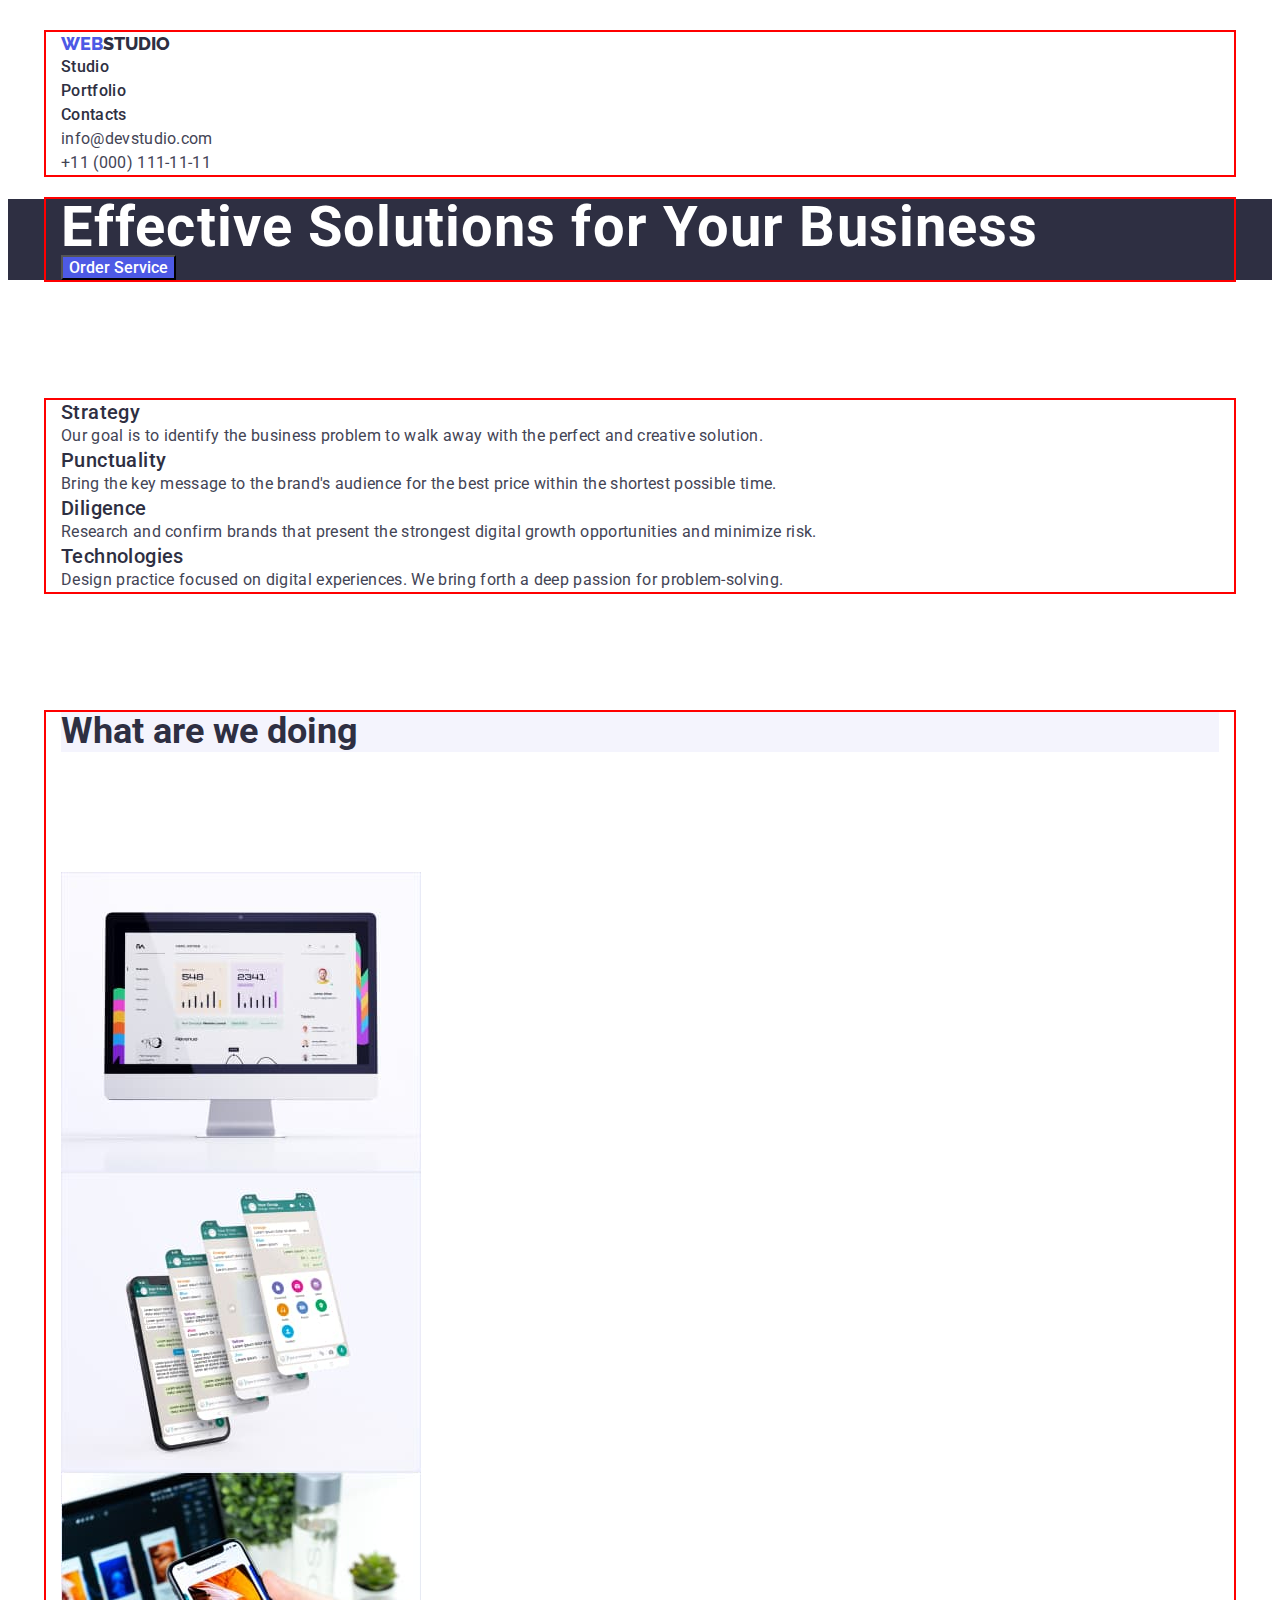
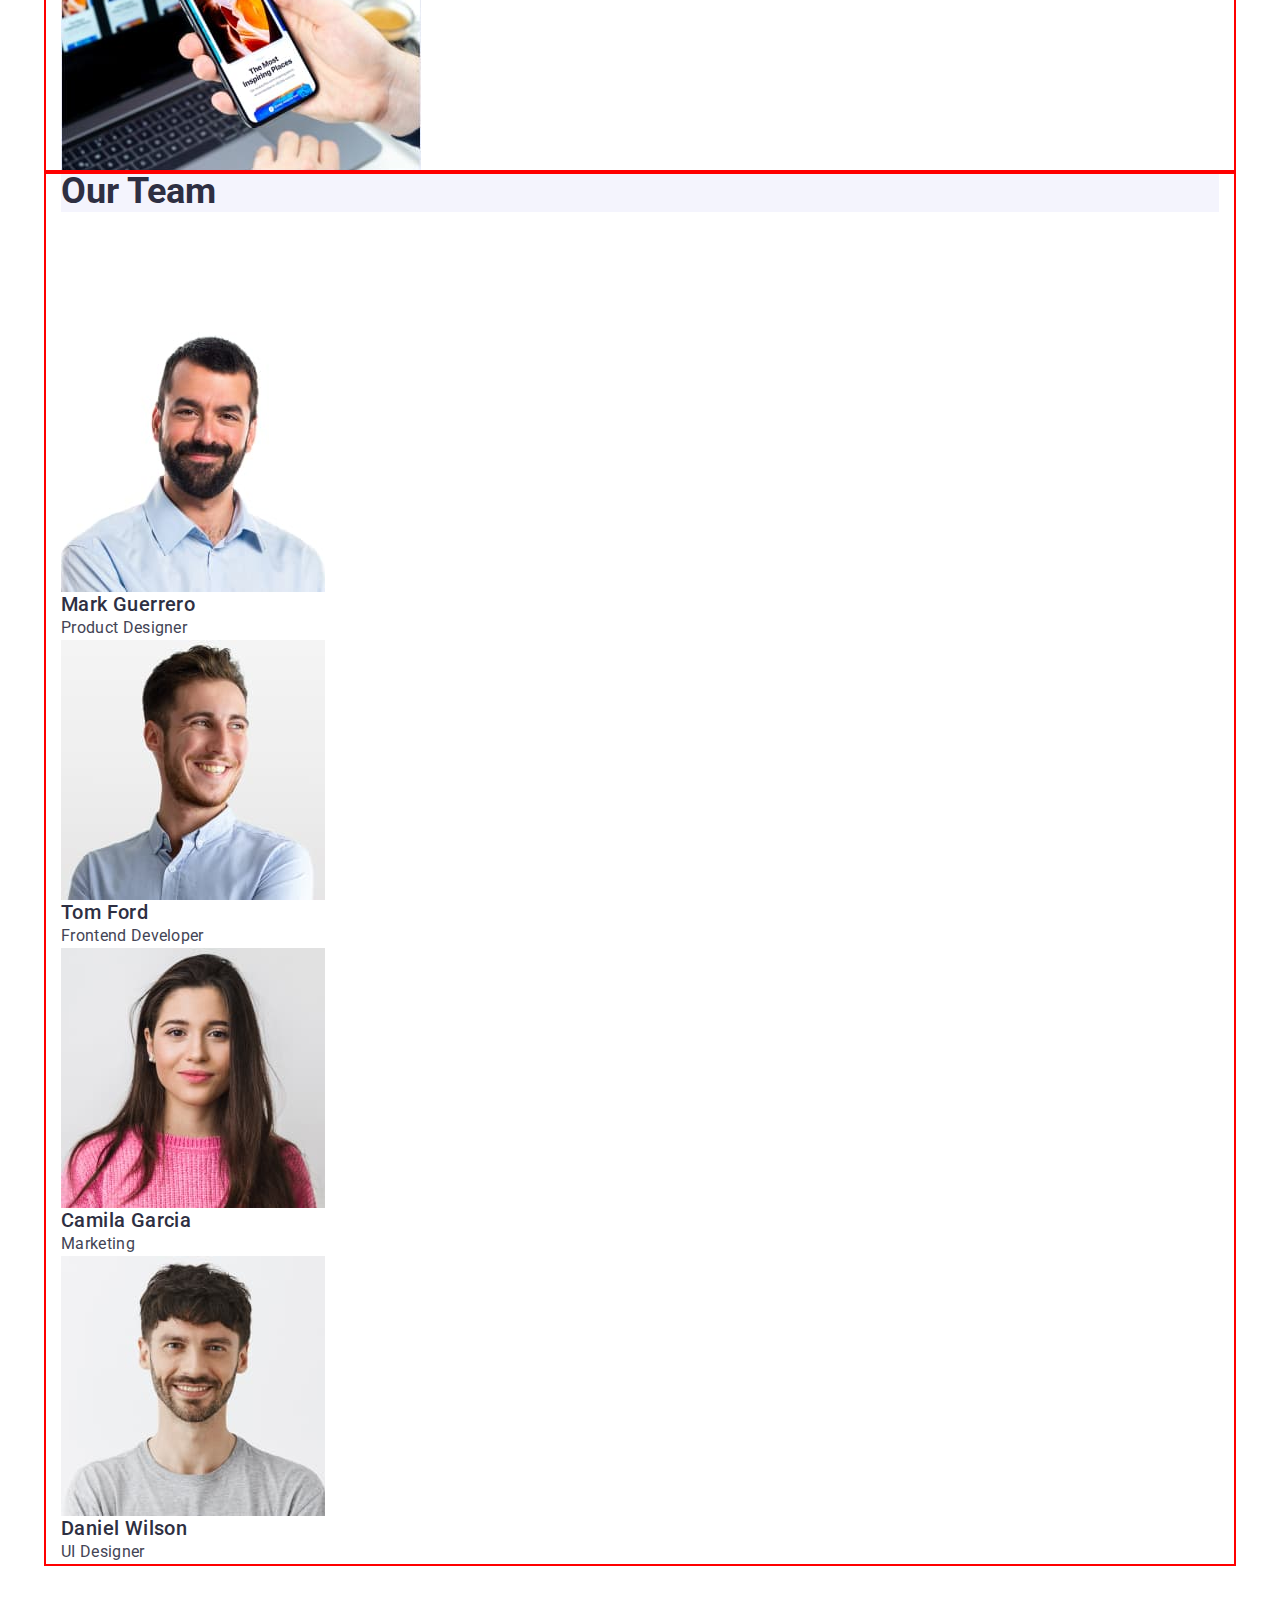
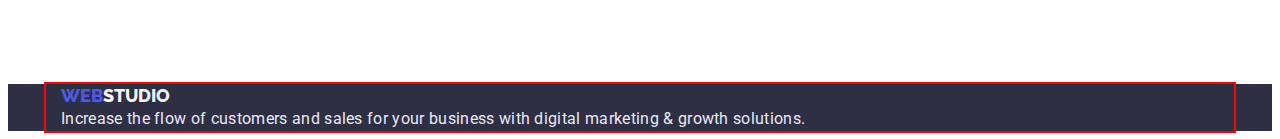
==== index.html @ 8fa3e72a "Update files" ====
<!DOCTYPE html>
<html lang="en">
<head>
    <meta charset="UTF-8">
    <meta http-equiv="X-UA-Compatible" content="IE=edge">
    <meta name="viewport" content="width=device-width, initial-scale=1.0">
    <title>Document</title>
    <link href="https://fonts.googleapis.com/css2?family=Raleway:wght@800&family=Roboto:wght@400;500;700;900&display=swap"
        rel="stylesheet">
<link rel="stylesheet" href="https://cdnjs.cloudflare.com/ajax/libs/modern-normalize/1.1.0/modern-normalize.min.css" integrity="sha512-wpPYUAdjBVSE4KJnH1VR1HeZfpl1ub8YT/NKx4PuQ5NmX2tKuGu6U/JRp5y+Y8XG2tV+wKQpNHVUX03MfMFn9Q==" crossorigin="anonymous" referrerpolicy="no-referrer" />
    <link rel="stylesheet" href="./css/styles.css">
</head>
<body>
<header class="header">

        <div class="container" >
            <nav class="header-navigation">
    <a class="nav-logo link" href ="./index.html">Web<span class="second-part">Studio</span></a>
    <ul class="header-links list">
        <li class="nav-link link"><a href="./index.html" class="nav-link link" > Studio </a></li>
        <li class="nav-link link"><a href="./portfolio.html" class="nav-link link">Portfolio</a></li>
        <li class="nav-link link"><a href="./index.html" class="nav-link link">Contacts</a></li>  
</ul>
    </nav>
    <address>
        <ul class="contact-links list">
            <li class="contact-link link"><a href="mailto:info@devstudio.com" class="contact-link link" >info@devstudio.com</a></li>
            <li class="contact-link link"><a href="tel:+110001111111" class="contact-link link" >+11 (000) 111-11-11</a></li>
        </ul>
    </address>
        </div>
    </header>
<main>
        <section class="cover">
<div class="container">
    <h1 class="cover-title"> Effective Solutions for Your Business</h1>
    <button type="button" class="cover-button">Order Service</button>
</div>
    </section>
    <section class="features">

        <div class="container">
            <h2 class="visually-hidden">Our features</h2>
            <ul class="features-list list">
                 <li class="features-item">
                    <h3 class="features-item section-suptitle">Strategy</h3>
                       <p class="features-item section-text">Our goal is to identify the business problem to walk away with the perfect and creative solution.</p>
                    </li>
                <li class="features-item">
                    <h3 class="features-item section-suptitle">Punctuality</h3>
                    <p class="features-item section-text"> Bring the key message to the brand's audience for the best price within the shortest possible time.</p>
                </li>
        
                <li class="features-item"> 
                    <h3 class="features-item section-suptitle">Diligence</h3>
                    <p class="features-item section-text">Research and confirm brands that present the strongest digital growth opportunities and minimize risk.</p>
                </li>
                
                <li class="features-item">
                    <h3 class="features-item section-suptitle">Technologies</h3>
                    <p class="features-item section-text">Design practice focused on digital experiences. We bring forth a deep passion for problem-solving.</p>
                </li>
            </ul>
        </div>
    </section>
     <section class="services">

         <div class="container">
             <h2 class="services-title section-title">What are we doing</h2>
                <ul class="title-list list"> 
                    <li class="services-item"><img src="./images/logo.jpg" alt="Computer" width="360"></li>
                    <li class="services-item"><img src="./images/logo2.jpg" alt="Mobile Phones" width="360"></li>
                    <li class="services-item"><img src="./images/logo3.jpg" alt="Mobile Phone and computer" width="360"></li>
     </ul>
         </div>
        </section>
        <section class="team">
        
                
                    <div class="container">
                        <h2 class="team-title section-title">Our Team</h2>
                            <ul  class="title-list list">
                            <li class="team-item">
                            
                            <img src="./images/img1.jpg" alt="employee1"  width="264">
                                <h3 class="team-item section-suptitle">Mark Guerrero</h3>
                                <p class="team-text section-text">Product Designer</p>
                            </li>
                            <li class="team-item">
                                <img src="./images/img2.jpg" alt="employee2" width="264">
                                <h3 class="team-item section-suptitle">Tom Ford</h3>
                                <p class="team-text section-text">Frontend Developer</p>
                            </li>
                            <li class="team-item">
                                <img src="./images/img3.jpg" alt="employee3" width="264">
                                <h3 class="team-item section-suptitle">Camila Garcia</h3>
                                <p class="team-text section-text">Marketing</p>
                            </li>
                            <li class="team-item">
                                <img src="./images/img4.jpg" alt="employee4" width="264">
                                <h3 class="team-item section-suptitle">Daniel Wilson</h3>
                                <p class="team-text section-text">UI Designer</p>
                            
                            </li>
                        </ul>
                    </div>
                
        
        </section>

</main>
<footer class="footer">
<div class="container" >
    <a class="nav-logo link" href ="./index.html">Web<span class="other-part">Studio</span></a>
<p class="footer-text">
    Increase the flow of customers and sales for your business with digital marketing & growth solutions.
</p>
</div>
</footer>
</body>
</html>
---- css/styles.css ----
:root {
  --main-background-color: #ffffff;
  --cover-color: #ffffff;
  --primary-title-color: #2e2f42;
  --secondary-title-color: #434455;
  --accent-color: #4d5ae5;
}
body {
  font-family: Roboto, sans-serif;
  font-size: 16px;
  background-color: var(--main-background-color);
}
h1, 
h2, 
h3,
h4,
h5,
h6,
p {
  margin-top: 0;
  margin-bottom: 0;
}
ul{
  margin-top: 0;
  margin-bottom: 0;
  padding-left: 0; 
}
address{
  font-style: normal;
}
button {
  cursor: pointer;
}
img{
  display: block;
}

/* -----header---- */
.container {
  width: 1158px;
  padding-left: 15px;
  padding-right: 15px;
  margin-left: auto;
  margin-right: auto;
  outline: 2px solid red;
}
.header {
  padding-top: 24px;
  padding-bottom: 24px;
}
.nav-link {
  font-weight: 500;
  line-height: 1.5;
  letter-spacing: 0.02em;
  color: var(--primary-title-color);
}
.list {
  list-style: none;
}
.link {
  text-decoration: none;
}

.nav-logo {
  font-family: Raleway, sans-serif;
  font-weight: 800;
  font-size: 18px;
  line-height: 1.3;
  text-transform: uppercase;
  color: var(--accent-color);
}

.second-part {
  color: var(--primary-title-color);
}
.contact-link {
  font-style: normal;
  line-height: 1.5;
  letter-spacing: 0.02em;
  color: var(--secondary-title-color);
}
.contact-link :hover,
.contact :focus {
  color: var(--accent-color);
}

.nav-link:hover,
.nav-link:focus {
  color: var(--accent-color);
}

.header-link {
  color: var(--secondary-title-color);
}

/* ----hero----- */
.cover {
  background-color: #2e2f42;

}
.cover-title {
  font-size: 56px;
  line-height: 1;
  letter-spacing: 0.02em;
  color: var(--cover-color);
}
.cover-button {
  font-family: inherit;
  font-weight: 500;
  font-size: 16px;
  line-height: 1, 5;
  cursor: pointer;
  color: var(--cover-color);
  background-color: #4d5ae5;
}
.cover-button:hover,
.cover-button:focus {
  color: var(--accent-color);
}
/* ----features---- */
.features {
  background-color: var(--main-background-color);
  padding-top: 120px;
  margin-bottom: 120px;
}
.visually-hidden {
  position: absolute;
  width: 1px;
  height: 1px;
  margin: -1px;
  border: 0;
  padding: 0;

  white-space: nowrap;
  clip-path: inset(100%);
  clip: rect(0 0 0 0);
  overflow: hidden;
}
.section-suptitle {
  font-weight: 500;
  font-size: 20px;
  line-height: 1.2;
  letter-spacing: 0.02em;
  color: var(--primary-title-color);
}
.section-text {
  line-height: 1.5;
  letter-spacing: 0.02em;
  color: var(--secondary-title-color);
}
.section-title {
  font-size: 36px;
  line-height: 1.1;
  background: #f4f4fd;
  color: var(--primary-title-color);
  margin-bottom: 120px;
}
.features-list {
  list-style: none;
}

.title-list {
  list-style: none;
}
.footer {
  background-color: #2e2f42;
  margin-top: 120px;
}
.other-part {
  color: #f4f4fd;
}
.footer-text {
  line-height: 1.5;
  letter-spacing: 0.02em;
  color: #e7e9fc;
}
.hero-title {
  background-color: var(--main-background-color);
  padding-top: 96px;
}
.pointer {
  cursor: pointer;
  color: var(--accent-color);
}
.button {
}
.hero-button {
  cursor: pointer;
  background-color: #f4f4fd;
  color: var(--accent-color);
}
.hero-button:hover,
.hero-button:focus {
  background-color: var(--accent-color);
  color: #f4f4fd;
}
.hero-list {
  list-style: none;
}
.button.primary {
  color: var(--primary-white-color);
  background-color: var(--accent-color);
}
.button.secondary {
  color: var(--accent-color);
  background-color: var(--primary-white-color);
}
.services-list {
  list-style: none;
}
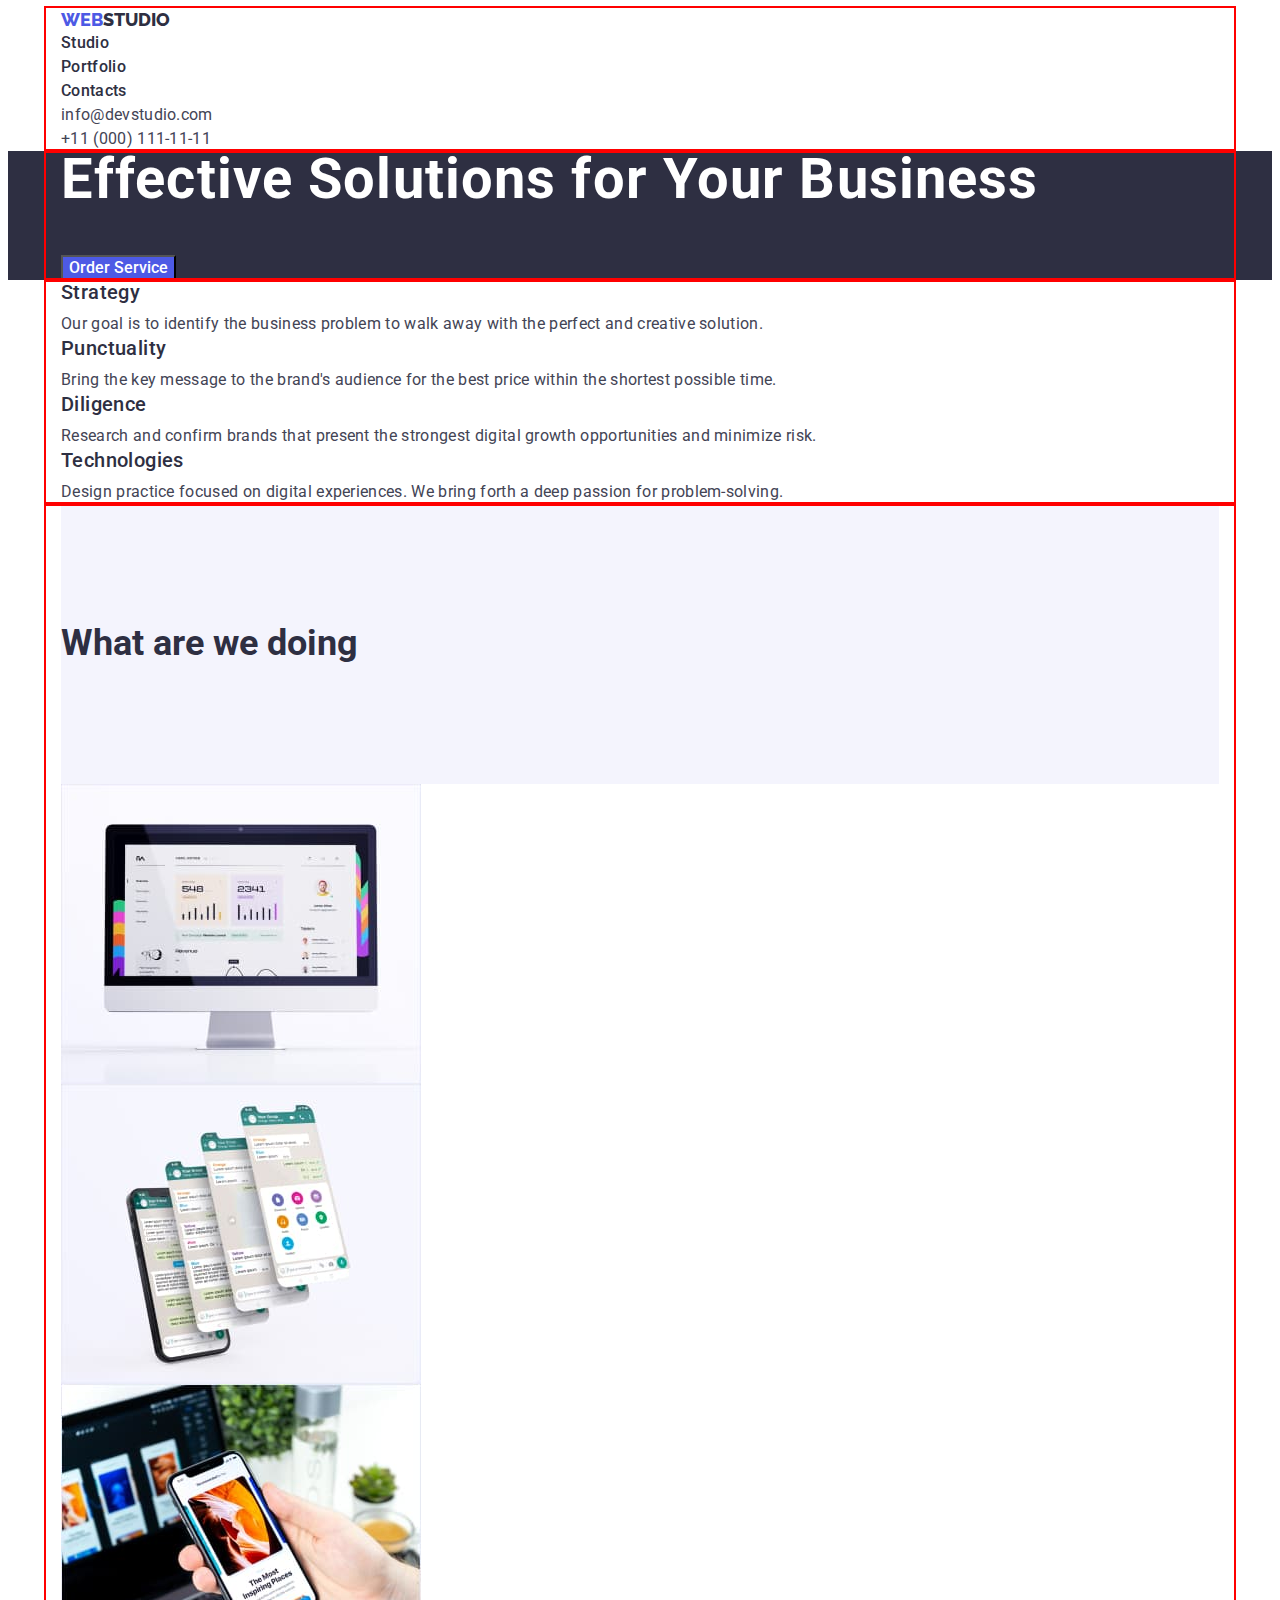
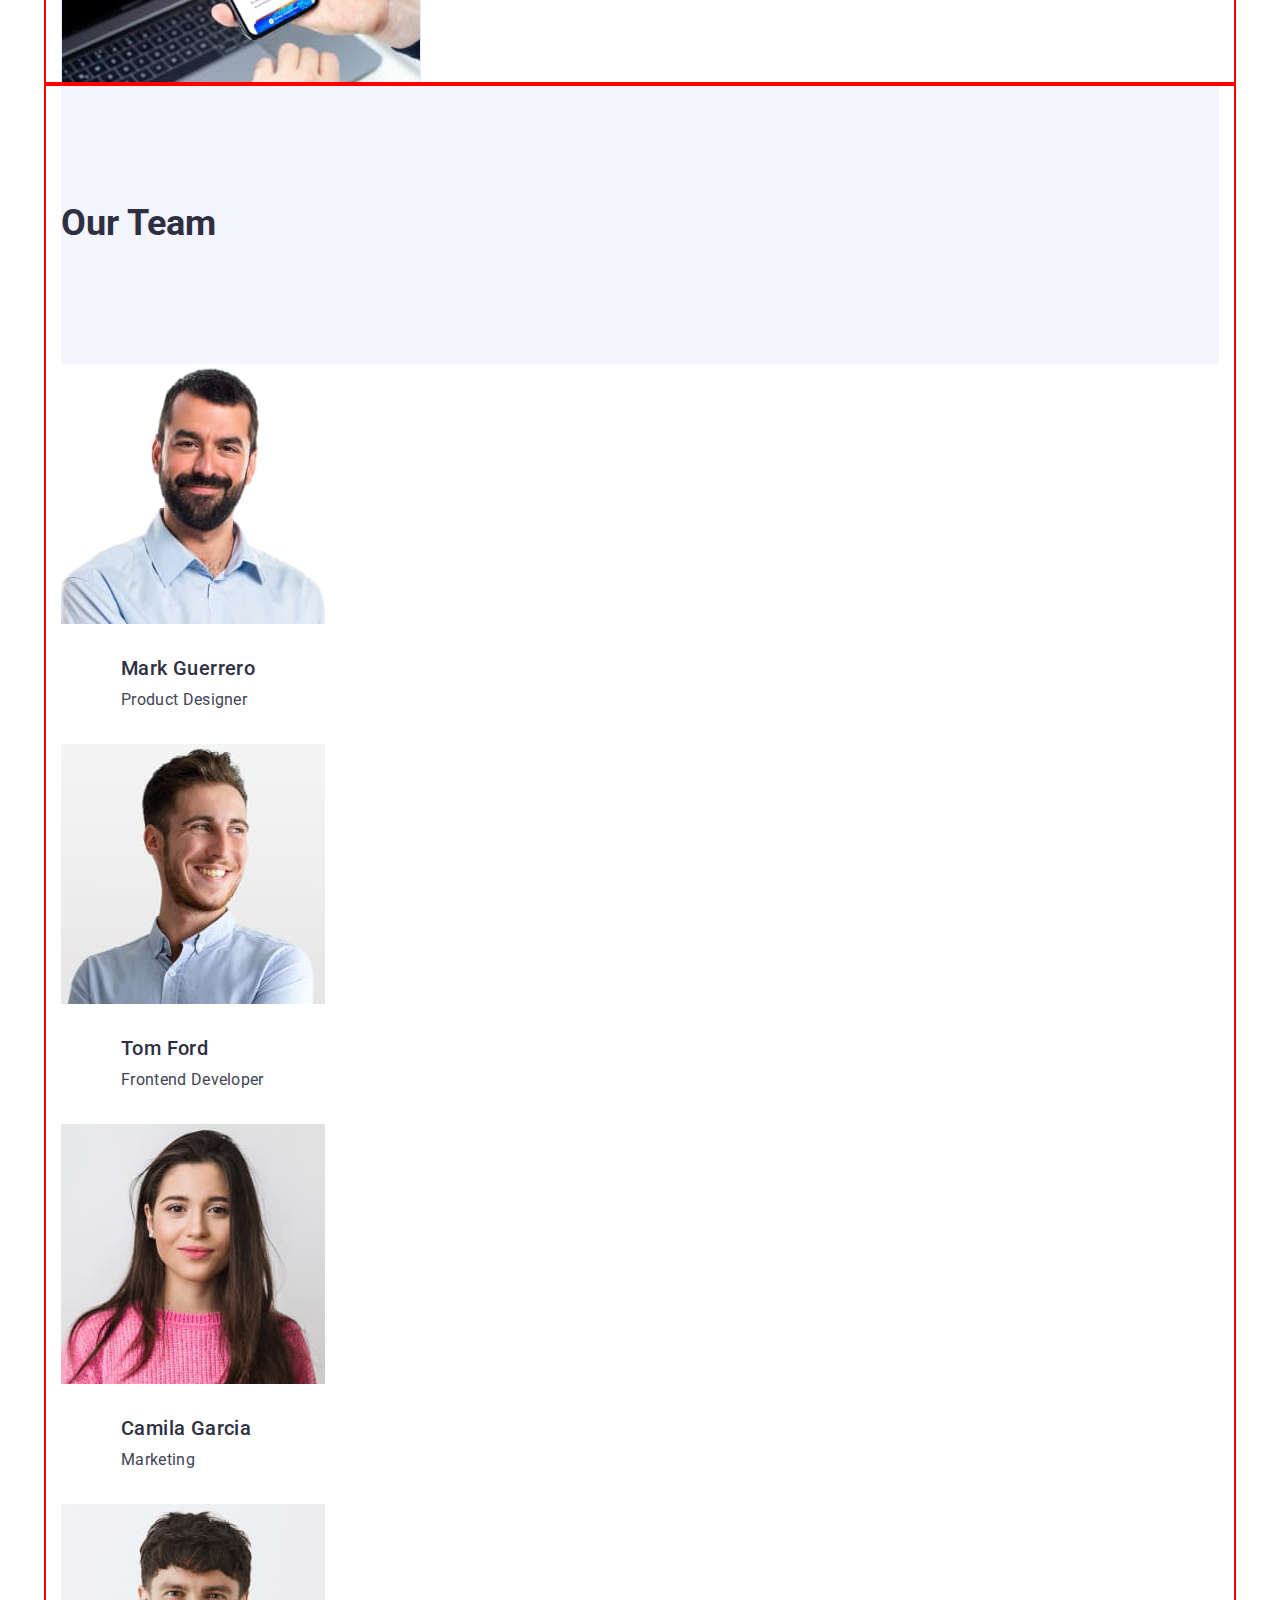
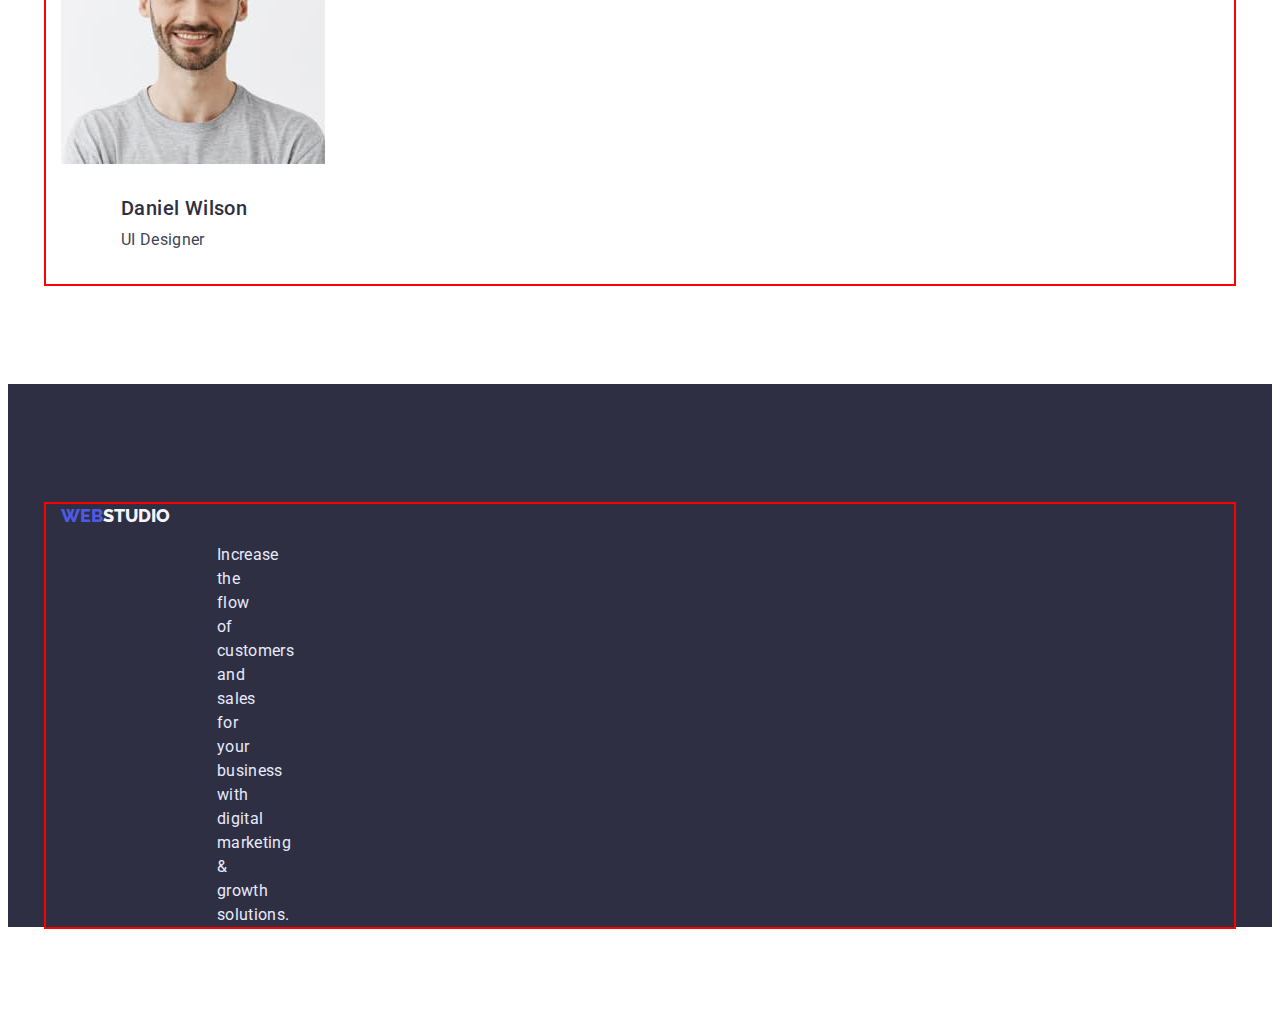
==== commit 8e12bb4a: "Update files h-w 3" ====
--- a/index.html
+++ b/index.html
@@ -81,26 +81,36 @@
                     <div class="container">
                         <h2 class="team-title section-title">Our Team</h2>
                             <ul  class="title-list list">
+
                             <li class="team-item">
-                            
+                    
                             <img src="./images/img1.jpg" alt="employee1"  width="264">
-                                <h3 class="team-item section-suptitle">Mark Guerrero</h3>
-                                <p class="team-text section-text">Product Designer</p>
+
+                                <div class="content">
+                                    <h3 class="team-item section-suptitle">Mark Guerrero</h3>
+                                    <p class="team-text section-text">Product Designer</p>
+                                </div>
                             </li>
                             <li class="team-item">
                                 <img src="./images/img2.jpg" alt="employee2" width="264">
-                                <h3 class="team-item section-suptitle">Tom Ford</h3>
-                                <p class="team-text section-text">Frontend Developer</p>
+                                <div class="content">
+                                    <h3 class="team-item section-suptitle">Tom Ford</h3>
+                                    <p class="team-text section-text">Frontend Developer</p>
+                                </div>
                             </li>
                             <li class="team-item">
                                 <img src="./images/img3.jpg" alt="employee3" width="264">
-                                <h3 class="team-item section-suptitle">Camila Garcia</h3>
-                                <p class="team-text section-text">Marketing</p>
+                                <div class="content">
+                                    <h3 class="team-item section-suptitle">Camila Garcia</h3>
+                                    <p class="team-text section-text">Marketing</p>
+                                </div>
                             </li>
                             <li class="team-item">
                                 <img src="./images/img4.jpg" alt="employee4" width="264">
-                                <h3 class="team-item section-suptitle">Daniel Wilson</h3>
-                                <p class="team-text section-text">UI Designer</p>
+                                <div class="content">
+                                    <h3 class="team-item section-suptitle">Daniel Wilson</h3>
+                                    <p class="team-text section-text">UI Designer</p>
+                                </div>
                             
                             </li>
                         </ul>
--- a/css/styles.css
+++ b/css/styles.css
@@ -33,6 +33,8 @@
 }
 img{
   display: block;
+  max-width: 100%;
+  height: auto;
 }
 
 /* -----header---- */
@@ -45,8 +47,7 @@
   outline: 2px solid red;
 }
 .header {
-  padding-top: 24px;
-  padding-bottom: 24px;
+  padding: 24px, 156px;
 }
 .nav-link {
   font-weight: 500;
@@ -88,6 +89,9 @@
 .nav-link:focus {
   color: var(--accent-color);
 }
+.header-links :not(:last-child){
+  margin-right: 40px;
+}
 
 .header-link {
   color: var(--secondary-title-color);
@@ -95,7 +99,8 @@
 
 /* ----hero----- */
 .cover {
-  background-color: #2e2f42;
+  background-color: hsl(237, 18%, 22%);
+  padding: 188px, 473px;
 
 }
 .cover-title {
@@ -103,6 +108,8 @@
   line-height: 1;
   letter-spacing: 0.02em;
   color: var(--cover-color);
+
+  margin-bottom: 48px;
 }
 .cover-button {
   font-family: inherit;
@@ -120,8 +127,8 @@
 /* ----features---- */
 .features {
   background-color: var(--main-background-color);
-  padding-top: 120px;
-  margin-bottom: 120px;
+  padding: 120px, 156px;
+  
 }
 .visually-hidden {
   position: absolute;
@@ -142,21 +149,44 @@
   line-height: 1.2;
   letter-spacing: 0.02em;
   color: var(--primary-title-color);
+  margin-bottom: 8px;
 }
 .section-text {
   line-height: 1.5;
   letter-spacing: 0.02em;
   color: var(--secondary-title-color);
+
 }
 .section-title {
   font-size: 36px;
   line-height: 1.1;
   background: #f4f4fd;
   color: var(--primary-title-color);
-  margin-bottom: 120px;
+  padding-top: 120px;
+  padding-bottom: 120px;
+
+}
+.content {
+  padding-top: 32px;
+  padding-right: 60px;
+  padding-bottom: 32px;
+  padding-left: 60px;
+}
+.services-content {
+  padding-top: 32px;
+  padding-right: 54px;
+  padding-bottom: 32px;
+  padding-left: 16px;
 }
 .features-list {
   list-style: none;
+}
+.services {
+  padding: 120px, 156px;
+
+}
+.team {
+  padding: 120px, 156px;
 }
 
 .title-list {
@@ -164,7 +194,8 @@
 }
 .footer {
   background-color: #2e2f42;
-  margin-top: 120px;
+  padding-top: 120px;
+  margin-top: 100px;
 }
 .other-part {
   color: #f4f4fd;
@@ -173,6 +204,10 @@
   line-height: 1.5;
   letter-spacing: 0.02em;
   color: #e7e9fc;
+  margin-top: 16px;
+  margin-bottom: 100px;
+  margin-left: 156px;
+  margin-right: 1020px;
 }
 .hero-title {
   background-color: var(--main-background-color);
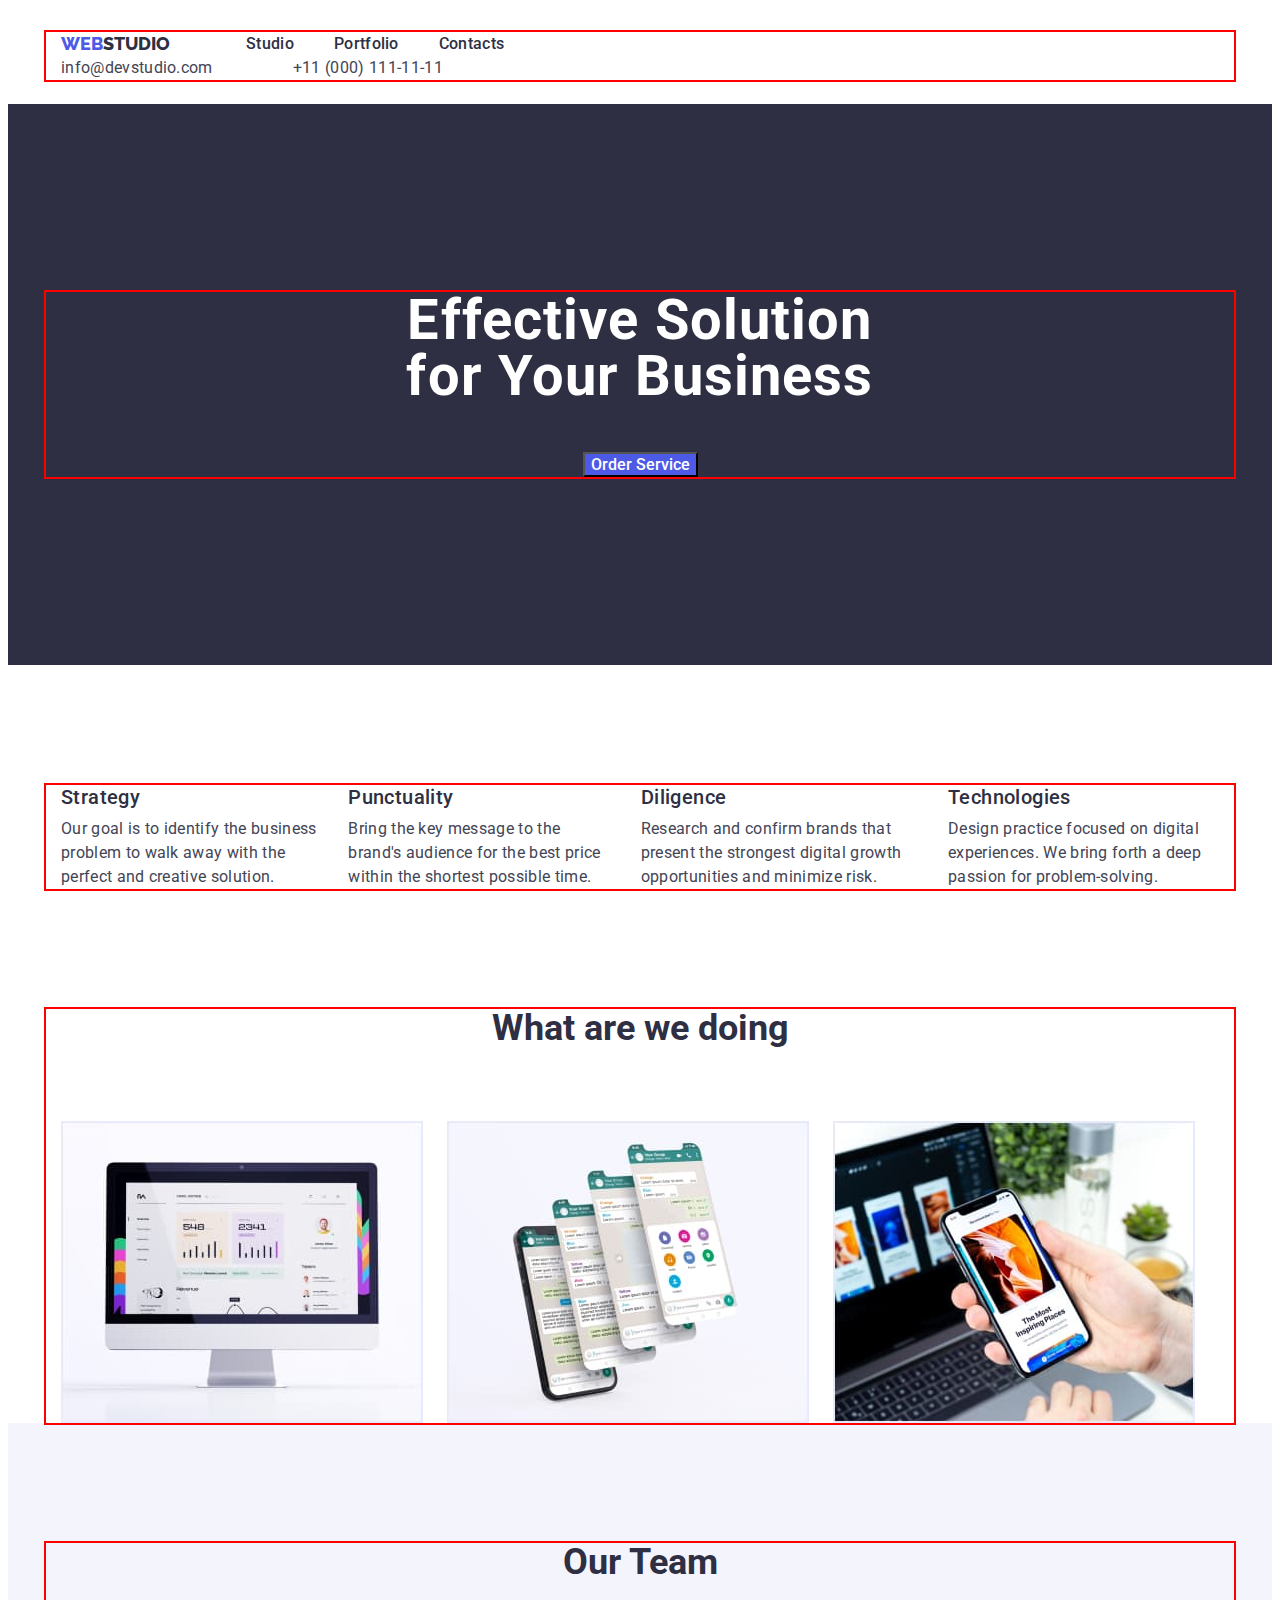
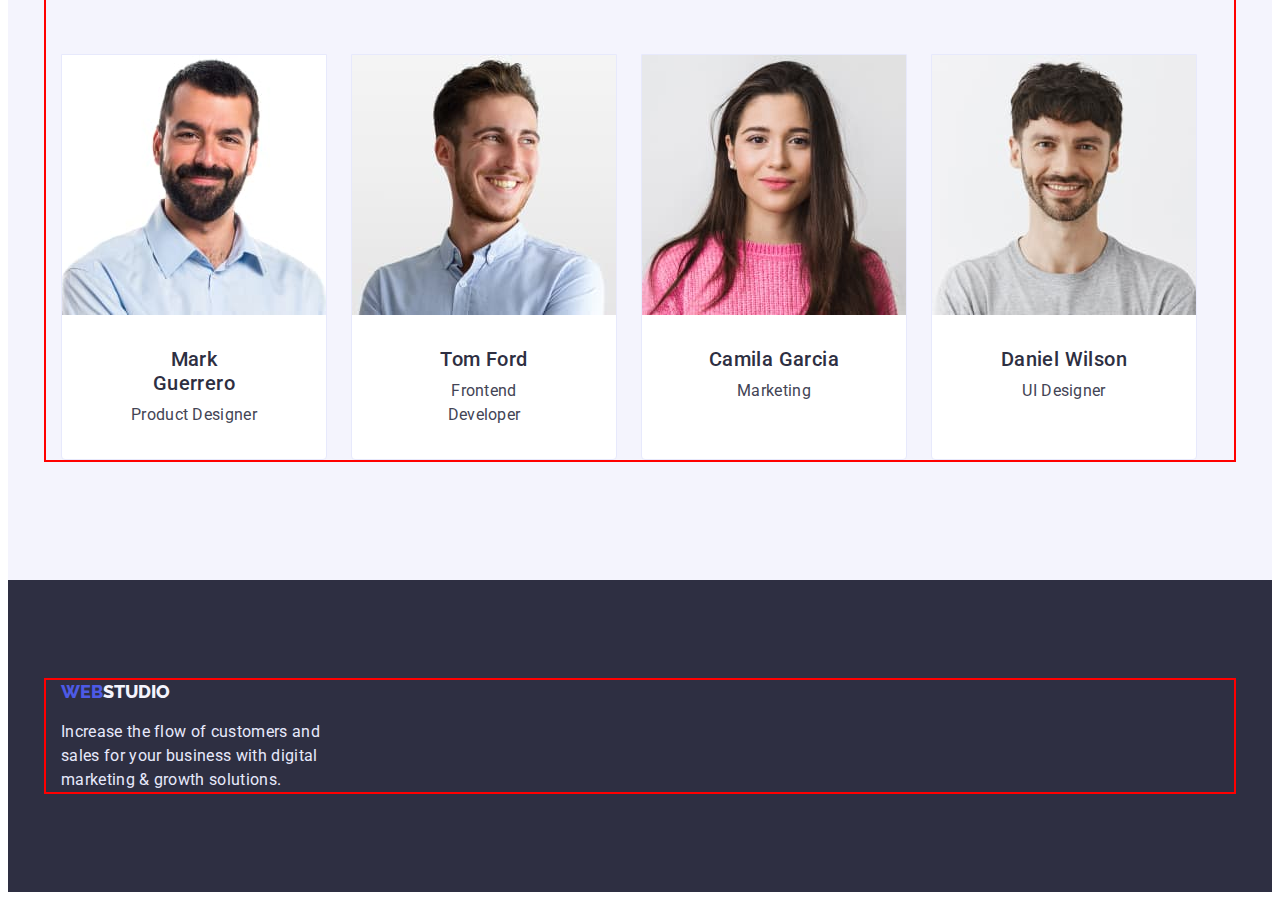
==== commit 29e39357: "Update files h-w 3" ====
--- a/index.html
+++ b/index.html
@@ -34,7 +34,7 @@
 <main>
         <section class="cover">
 <div class="container">
-    <h1 class="cover-title"> Effective Solutions for Your Business</h1>
+    <h1 class="cover-title "> Effective Solution <br> for Your Business</h1>
     <button type="button" class="cover-button">Order Service</button>
 </div>
     </section>
@@ -69,9 +69,9 @@
          <div class="container">
              <h2 class="services-title section-title">What are we doing</h2>
                 <ul class="title-list list"> 
-                    <li class="services-item"><img src="./images/logo.jpg" alt="Computer" width="360"></li>
-                    <li class="services-item"><img src="./images/logo2.jpg" alt="Mobile Phones" width="360"></li>
-                    <li class="services-item"><img src="./images/logo3.jpg" alt="Mobile Phone and computer" width="360"></li>
+                    <li class="services-item box-first"><img src="./images/logo.jpg" alt="Computer" width="360"></li>
+                    <li class="services-item box-first"><img src="./images/logo2.jpg" alt="Mobile Phones" width="360"></li>
+                    <li class="services-item box-first"><img src="./images/logo3.jpg" alt="Mobile Phone and computer" width="360"></li>
      </ul>
          </div>
         </section>
@@ -82,7 +82,7 @@
                         <h2 class="team-title section-title">Our Team</h2>
                             <ul  class="title-list list">
 
-                            <li class="team-item">
+                            <li class="team-item box-second">
                     
                             <img src="./images/img1.jpg" alt="employee1"  width="264">
 
@@ -91,21 +91,21 @@
                                     <p class="team-text section-text">Product Designer</p>
                                 </div>
                             </li>
-                            <li class="team-item">
+                            <li class="team-item box-second">
                                 <img src="./images/img2.jpg" alt="employee2" width="264">
                                 <div class="content">
                                     <h3 class="team-item section-suptitle">Tom Ford</h3>
                                     <p class="team-text section-text">Frontend Developer</p>
                                 </div>
                             </li>
-                            <li class="team-item">
+                            <li class="team-item box-second">
                                 <img src="./images/img3.jpg" alt="employee3" width="264">
                                 <div class="content">
                                     <h3 class="team-item section-suptitle">Camila Garcia</h3>
                                     <p class="team-text section-text">Marketing</p>
                                 </div>
                             </li>
-                            <li class="team-item">
+                            <li class="team-item box-second">
                                 <img src="./images/img4.jpg" alt="employee4" width="264">
                                 <div class="content">
                                     <h3 class="team-item section-suptitle">Daniel Wilson</h3>
@@ -123,7 +123,7 @@
 <footer class="footer">
 <div class="container" >
     <a class="nav-logo link" href ="./index.html">Web<span class="other-part">Studio</span></a>
-<p class="footer-text">
+<p class="footer-text box-third">
     Increase the flow of customers and sales for your business with digital marketing & growth solutions.
 </p>
 </div>
--- a/css/styles.css
+++ b/css/styles.css
@@ -10,8 +10,8 @@
   font-size: 16px;
   background-color: var(--main-background-color);
 }
-h1, 
-h2, 
+h1,
+h2,
 h3,
 h4,
 h5,
@@ -20,18 +20,18 @@
   margin-top: 0;
   margin-bottom: 0;
 }
-ul{
+ul {
   margin-top: 0;
   margin-bottom: 0;
-  padding-left: 0; 
-}
-address{
+  padding-left: 0;
+}
+address {
   font-style: normal;
 }
 button {
   cursor: pointer;
 }
-img{
+img {
   display: block;
   max-width: 100%;
   height: auto;
@@ -47,7 +47,18 @@
   outline: 2px solid red;
 }
 .header {
-  padding: 24px, 156px;
+  padding-top: 24px;
+  padding-bottom: 24px;
+}
+.header-navigation {
+  display: flex;
+  margin-right: 76px;
+}
+
+.header-links {
+  display: flex;
+  margin-right: auto;
+  gap: 40;
 }
 .nav-link {
   font-weight: 500;
@@ -69,16 +80,24 @@
   line-height: 1.3;
   text-transform: uppercase;
   color: var(--accent-color);
+  margin-right: 76px;
 }
 
 .second-part {
   color: var(--primary-title-color);
+}
+
+.contact-links {
+  display: flex;
+
+  margin-right: 40px;
 }
 .contact-link {
   font-style: normal;
   line-height: 1.5;
   letter-spacing: 0.02em;
   color: var(--secondary-title-color);
+  margin-right: 40px;
 }
 .contact-link :hover,
 .contact :focus {
@@ -89,7 +108,7 @@
 .nav-link:focus {
   color: var(--accent-color);
 }
-.header-links :not(:last-child){
+.header-links :not(:last-child) {
   margin-right: 40px;
 }
 
@@ -100,16 +119,17 @@
 /* ----hero----- */
 .cover {
   background-color: hsl(237, 18%, 22%);
-  padding: 188px, 473px;
-
+  padding-top: 188px;
+  padding-bottom: 188px;
+  text-align: center;
 }
 .cover-title {
   font-size: 56px;
   line-height: 1;
   letter-spacing: 0.02em;
   color: var(--cover-color);
-
   margin-bottom: 48px;
+  text-align: center;
 }
 .cover-button {
   font-family: inherit;
@@ -122,13 +142,20 @@
 }
 .cover-button:hover,
 .cover-button:focus {
-  color: var(--accent-color);
+color: var(--accent-color);
+background-color: var(--cover-color);
 }
 /* ----features---- */
 .features {
   background-color: var(--main-background-color);
-  padding: 120px, 156px;
-  
+  padding-top: 120px;
+  padding-bottom: 120px;
+}
+.features-list{
+  display: flex;
+}
+.features-item:not(:last-child) {
+  margin-right: 24px;
 }
 .visually-hidden {
   position: absolute;
@@ -155,47 +182,77 @@
   line-height: 1.5;
   letter-spacing: 0.02em;
   color: var(--secondary-title-color);
-
 }
 .section-title {
   font-size: 36px;
   line-height: 1.1;
-  background: #f4f4fd;
   color: var(--primary-title-color);
-  padding-top: 120px;
-  padding-bottom: 120px;
-
+  margin-bottom: 72px;
+  display: flex;
+  justify-content: center;
 }
 .content {
   padding-top: 32px;
-  padding-right: 60px;
+  padding-right: 65px;
   padding-bottom: 32px;
-  padding-left: 60px;
+  padding-left: 65px;
+  text-align: center;
 }
 .services-content {
   padding-top: 32px;
   padding-right: 54px;
   padding-bottom: 32px;
   padding-left: 16px;
+  text-align: left;
+}
+.services-list {
+  display: flex;
+  justify-content: space-between;
 }
 .features-list {
   list-style: none;
 }
-.services {
-  padding: 120px, 156px;
-
+.box {
+  width: 360px;
+  border: 1px solid #e7e9fc;
+  margin-bottom: 48px;
+}
+
+.box-second {
+  width: 264px;
+  border-radius: 0px 0px 4px 4px;
+  border: 1px solid #e7e9fc ;
+  background-color: #FFFFFF;
+  
+}
+.box-second:not(:last-child){
+  margin-right: 24px;
+}
+
+.box-first {
+  width: 360px;
+  border: 1px solid #e7e9fc;
+}
+.box-first:not(:last-child){
+  margin-right: 24px;
 }
 .team {
-  padding: 120px, 156px;
-}
+  padding-top: 120px;
+  padding-bottom: 120px;
+  background: #F4F4FD;
+}
+.title-list {
+  display: flex;
+}
+
 
 .title-list {
   list-style: none;
 }
 .footer {
   background-color: #2e2f42;
-  padding-top: 120px;
-  margin-top: 100px;
+  padding-top: 100px;
+  padding-bottom: 100px;
 }
 .other-part {
   color: #f4f4fd;
@@ -205,24 +262,27 @@
   letter-spacing: 0.02em;
   color: #e7e9fc;
   margin-top: 16px;
-  margin-bottom: 100px;
-  margin-left: 156px;
-  margin-right: 1020px;
+}
+.box-third {
+  width: 264px;
 }
 .hero-title {
   background-color: var(--main-background-color);
-  padding-top: 96px;
-}
+}
+
 .pointer {
   cursor: pointer;
   color: var(--accent-color);
 }
+
 .button {
+  display: flex;
 }
 .hero-button {
   cursor: pointer;
   background-color: #f4f4fd;
   color: var(--accent-color);
+  margin-right: 24px;
 }
 .hero-button:hover,
 .hero-button:focus {
@@ -231,15 +291,18 @@
 }
 .hero-list {
   list-style: none;
-}
-.button.primary {
-  color: var(--primary-white-color);
-  background-color: var(--accent-color);
-}
-.button.secondary {
-  color: var(--accent-color);
-  background-color: var(--primary-white-color);
-}
+  padding-top: 96px;
+  padding-bottom: 72px;
+  display: flex;
+  justify-content: center;
+}
+
 .services-list {
   list-style: none;
-}
+  padding-top: 72x;
+  padding-bottom: 120px;
+  display: flex;
+  flex-wrap: wrap;
+  gap: 24;
+}
+
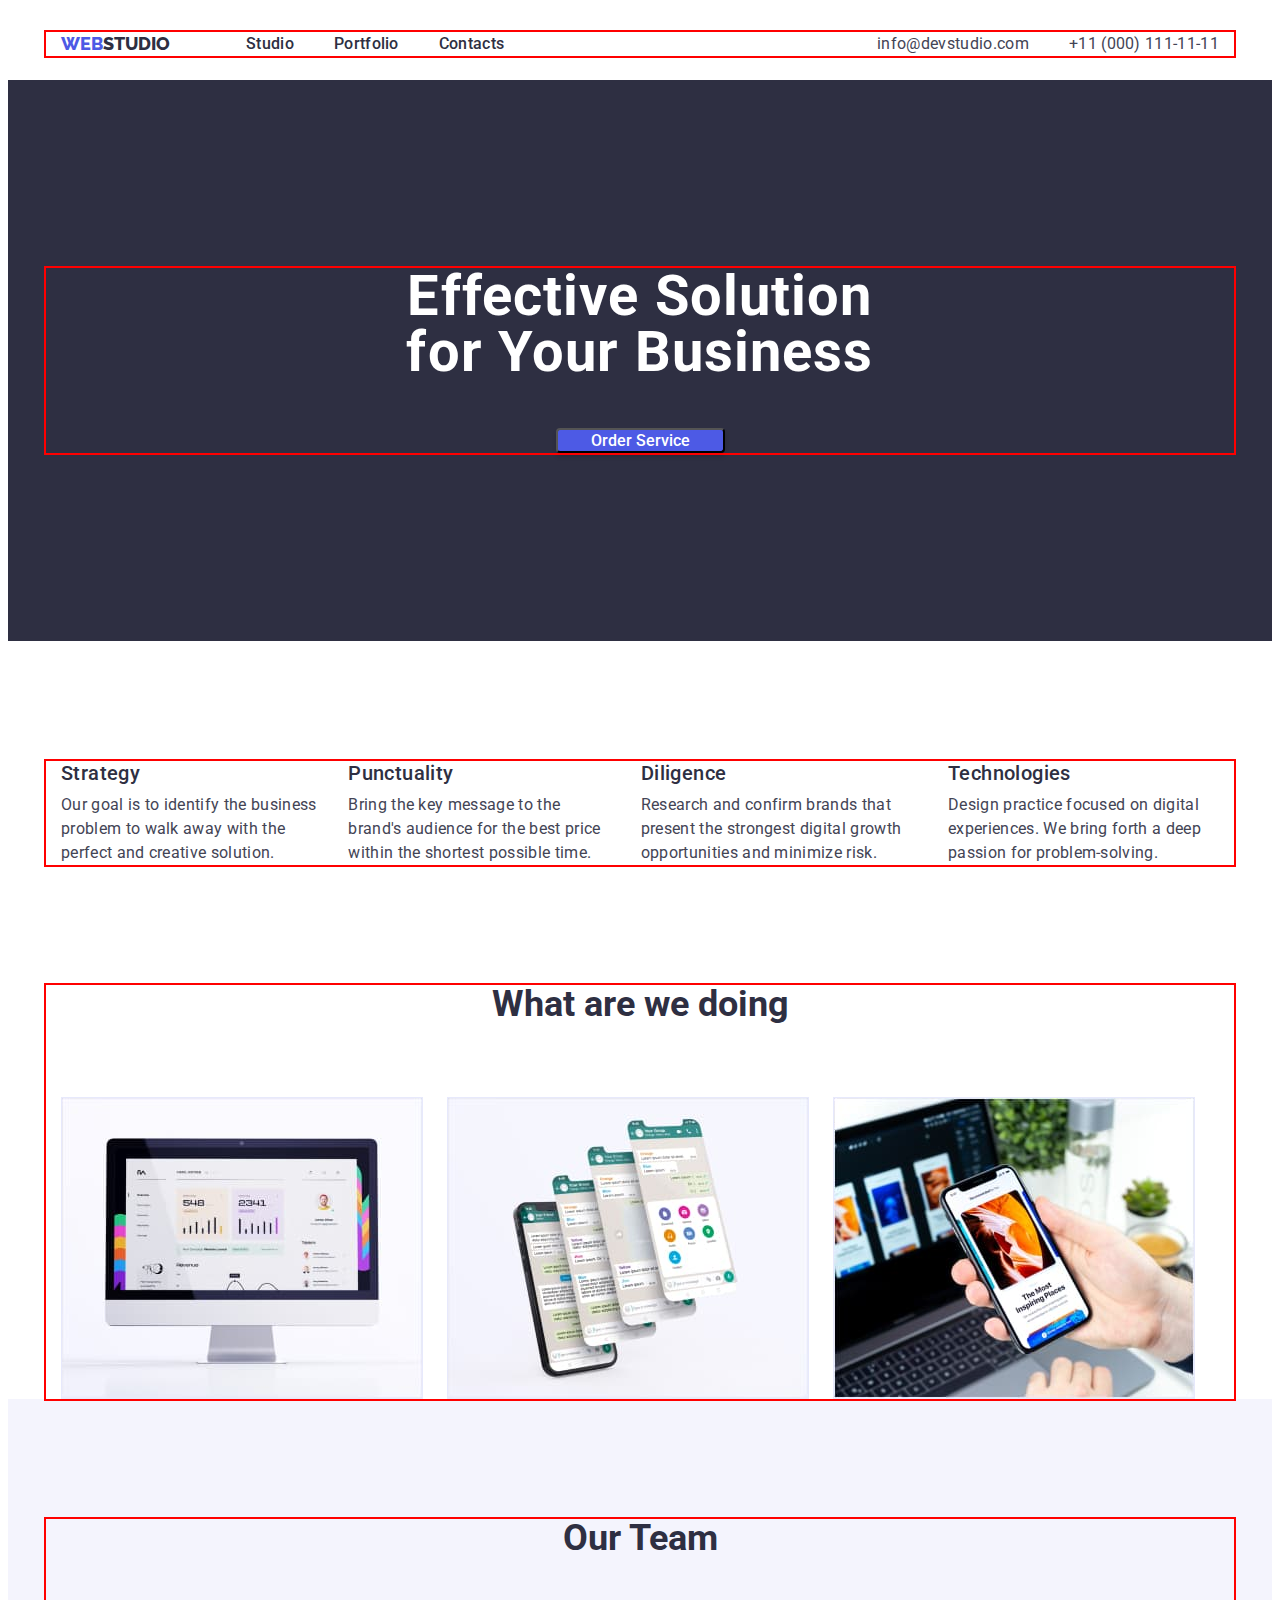
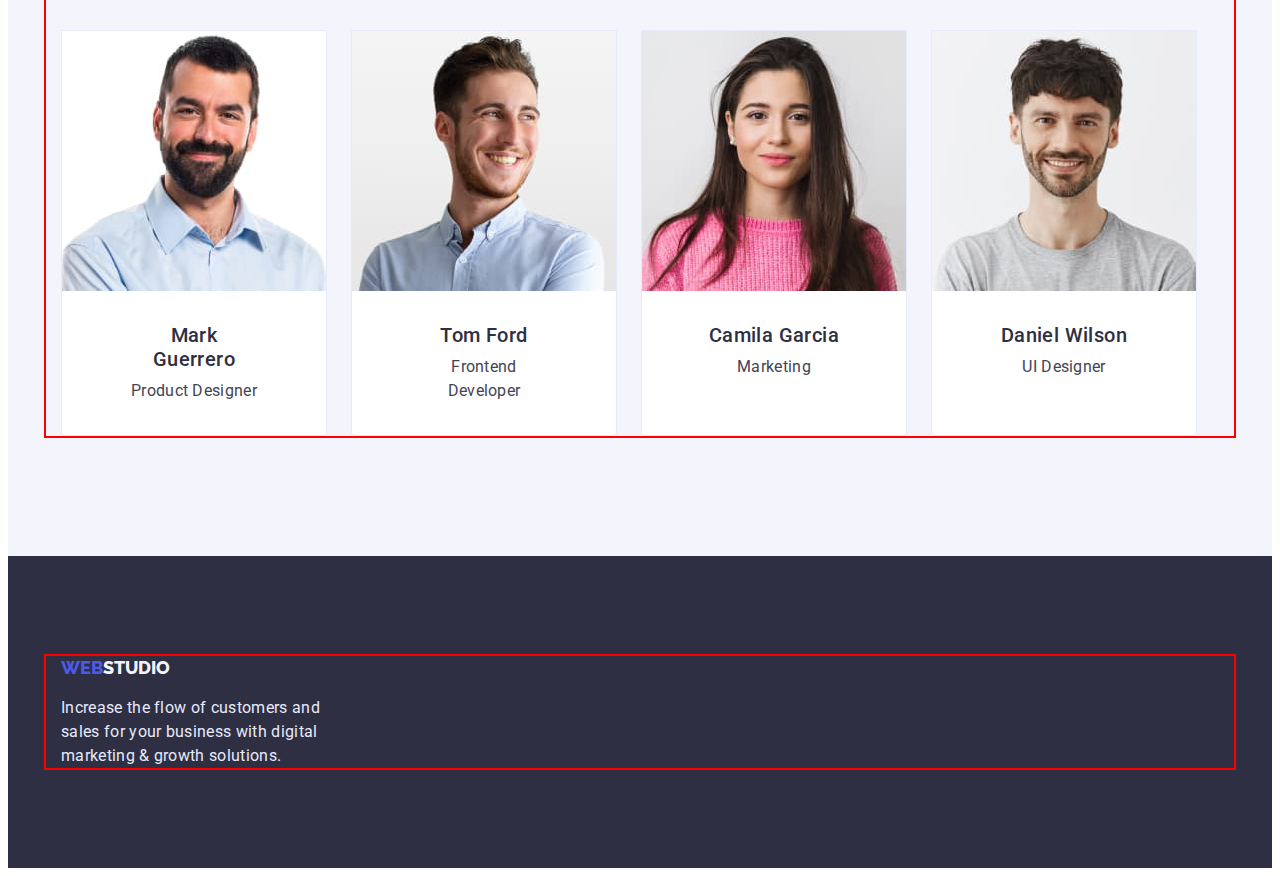
==== commit 9c83246d: "Update h-w 3" ====
--- a/index.html
+++ b/index.html
@@ -14,7 +14,7 @@
 <body>
 <header class="header">
 
-        <div class="container" >
+        <div class="container header-container" >
             <nav class="header-navigation">
     <a class="nav-logo link" href ="./index.html">Web<span class="second-part">Studio</span></a>
     <ul class="header-links list">
--- a/css/styles.css
+++ b/css/styles.css
@@ -36,7 +36,6 @@
   max-width: 100%;
   height: auto;
 }
-
 /* -----header---- */
 .container {
   width: 1158px;
@@ -50,15 +49,19 @@
   padding-top: 24px;
   padding-bottom: 24px;
 }
+.header-container {
+  display: flex;
+  align-items: center;
+}
 .header-navigation {
   display: flex;
-  margin-right: 76px;
-}
-
+  margin-right: auto;
+}
 .header-links {
   display: flex;
-  margin-right: auto;
-  gap: 40;
+}
+.contact-links {
+  display: flex;
 }
 .nav-link {
   font-weight: 500;
@@ -72,7 +75,6 @@
 .link {
   text-decoration: none;
 }
-
 .nav-logo {
   font-family: Raleway, sans-serif;
   font-weight: 800;
@@ -82,28 +84,22 @@
   color: var(--accent-color);
   margin-right: 76px;
 }
-
 .second-part {
   color: var(--primary-title-color);
-}
-
-.contact-links {
-  display: flex;
-
-  margin-right: 40px;
 }
 .contact-link {
   font-style: normal;
   line-height: 1.5;
   letter-spacing: 0.02em;
   color: var(--secondary-title-color);
+}
+.contact-link:not(:last-child) {
   margin-right: 40px;
 }
 .contact-link :hover,
 .contact :focus {
   color: var(--accent-color);
 }
-
 .nav-link:hover,
 .nav-link:focus {
   color: var(--accent-color);
@@ -111,11 +107,9 @@
 .header-links :not(:last-child) {
   margin-right: 40px;
 }
-
 .header-link {
   color: var(--secondary-title-color);
 }
-
 /* ----hero----- */
 .cover {
   background-color: hsl(237, 18%, 22%);
@@ -132,6 +126,7 @@
   text-align: center;
 }
 .cover-button {
+  min-width: 169px;
   font-family: inherit;
   font-weight: 500;
   font-size: 16px;
@@ -139,11 +134,13 @@
   cursor: pointer;
   color: var(--cover-color);
   background-color: #4d5ae5;
+  box-shadow: 0px 4px 4px rgba(0, 0, 0, 0.15);
+  border-radius: 4px;
 }
 .cover-button:hover,
 .cover-button:focus {
-color: var(--accent-color);
-background-color: var(--cover-color);
+  color: var(--accent-color);
+  background-color: var(--cover-color);
 }
 /* ----features---- */
 .features {
@@ -151,7 +148,7 @@
   padding-top: 120px;
   padding-bottom: 120px;
 }
-.features-list{
+.features-list {
   display: flex;
 }
 .features-item:not(:last-child) {
@@ -206,8 +203,13 @@
   text-align: left;
 }
 .services-list {
+  list-style: none;
+  padding-top: 72x;
+  padding-bottom: 120px;
   display: flex;
   justify-content: space-between;
+  flex-wrap: wrap;
+  gap: 24;
 }
 .features-list {
   list-style: none;
@@ -217,38 +219,65 @@
   border: 1px solid #e7e9fc;
   margin-bottom: 48px;
 }
-
 .box-second {
   width: 264px;
   border-radius: 0px 0px 4px 4px;
-  border: 1px solid #e7e9fc ;
-  background-color: #FFFFFF;
-  
-}
-.box-second:not(:last-child){
-  margin-right: 24px;
-}
-
+  border: 1px solid #e7e9fc;
+  background-color: #ffffff;
+}
+.box-second:not(:last-child) {
+  margin-right: 24px;
+}
 .box-first {
   width: 360px;
   border: 1px solid #e7e9fc;
 }
-.box-first:not(:last-child){
+.box-first:not(:last-child) {
   margin-right: 24px;
 }
 .team {
   padding-top: 120px;
   padding-bottom: 120px;
-  background: #F4F4FD;
+  background: #f4f4fd;
 }
 .title-list {
-  display: flex;
-}
-
-
-.title-list {
-  list-style: none;
-}
+  list-style: none;
+  display: flex;
+}
+/* -------------HERO PORTFOLIO----------------- */
+.hero-title {
+  background-color: var(--main-background-color);
+}
+.pointer {
+  cursor: pointer;
+  color: var(--accent-color);
+}
+.button {
+  display: flex;
+}
+.hero-button {
+  min-width: 126px;
+  cursor: pointer;
+  margin-right: 24px;
+  background-color: #f4f4fd;
+  color: var(--accent-color);
+  border: 1px solid #E7E9FC;
+  border-radius: 4px;
+  flex-basis: calc(100%-96)/5;
+}
+.hero-button:hover,
+.hero-button:focus {
+  background-color: var(--accent-color);
+  color: #f4f4fd;
+}
+.hero-list {
+  list-style: none;
+  padding-top: 96px;
+  padding-bottom: 72px;
+  display: flex;
+  justify-content: center; 
+}
+/* ---------FOOTER--------------- */
 .footer {
   background-color: #2e2f42;
   padding-top: 100px;
@@ -266,43 +295,3 @@
 .box-third {
   width: 264px;
 }
-.hero-title {
-  background-color: var(--main-background-color);
-}
-
-.pointer {
-  cursor: pointer;
-  color: var(--accent-color);
-}
-
-.button {
-  display: flex;
-}
-.hero-button {
-  cursor: pointer;
-  background-color: #f4f4fd;
-  color: var(--accent-color);
-  margin-right: 24px;
-}
-.hero-button:hover,
-.hero-button:focus {
-  background-color: var(--accent-color);
-  color: #f4f4fd;
-}
-.hero-list {
-  list-style: none;
-  padding-top: 96px;
-  padding-bottom: 72px;
-  display: flex;
-  justify-content: center;
-}
-
-.services-list {
-  list-style: none;
-  padding-top: 72x;
-  padding-bottom: 120px;
-  display: flex;
-  flex-wrap: wrap;
-  gap: 24;
-}
-
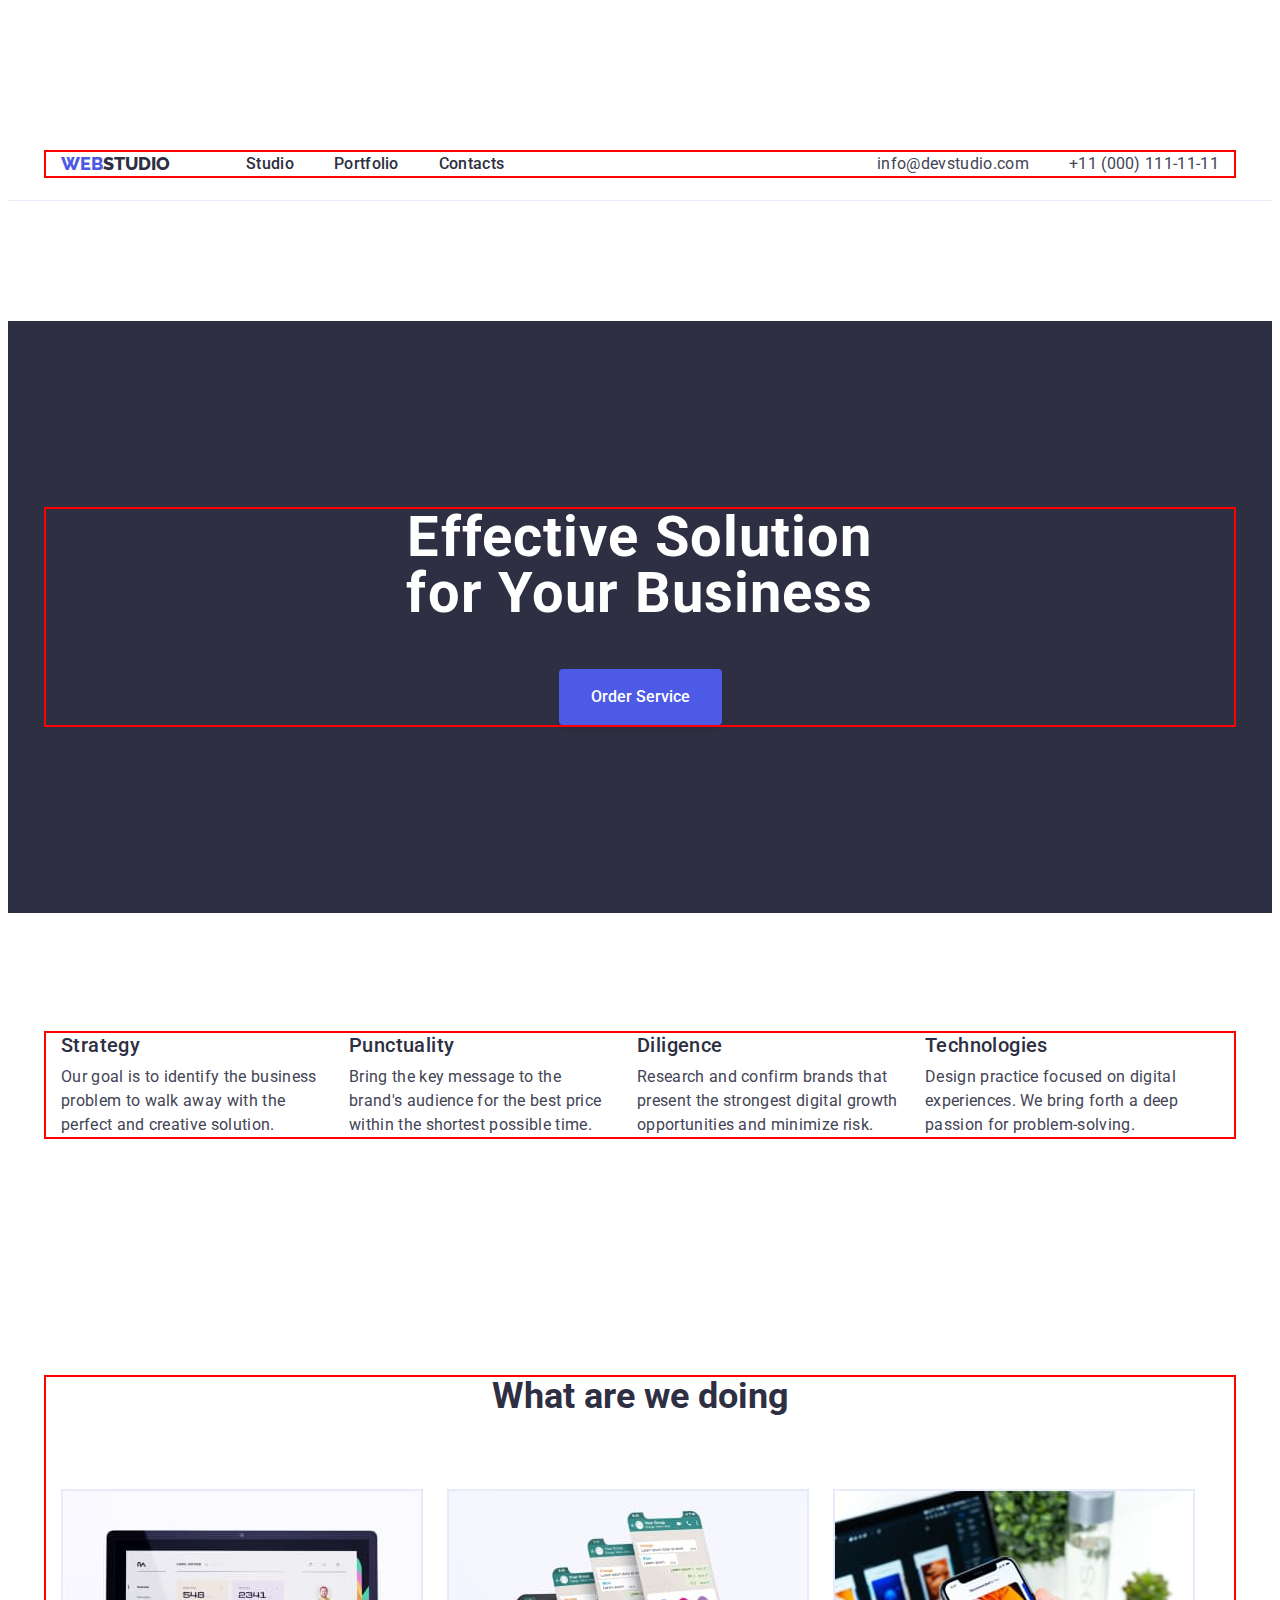
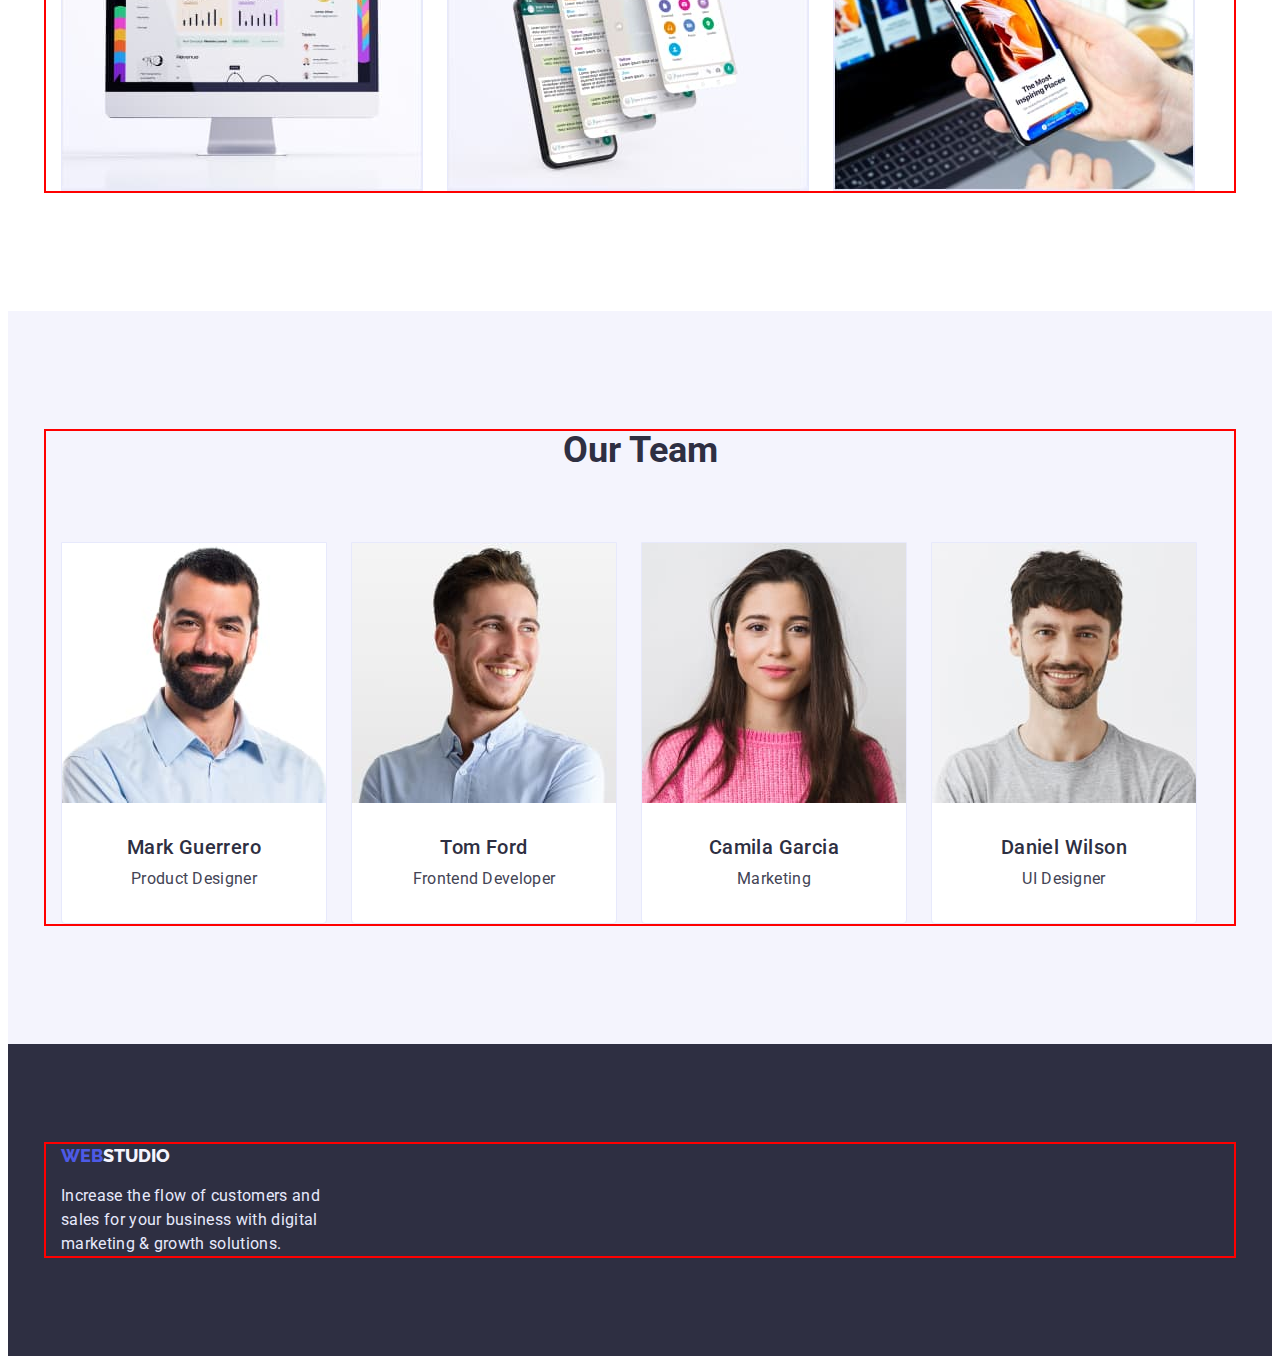
==== commit 1e22f724: "Update files homework 3" ====
--- a/index.html
+++ b/index.html
@@ -12,6 +12,7 @@
     <link rel="stylesheet" href="./css/styles.css">
 </head>
 <body>
+    <section class="section" >
 <header class="header">
 
         <div class="container header-container" >
@@ -31,14 +32,15 @@
     </address>
         </div>
     </header>
+    </section>
 <main>
-        <section class="cover">
+        <section class="cover section">
 <div class="container">
-    <h1 class="cover-title "> Effective Solution <br> for Your Business</h1>
+    <h1 class="cover-title "> Effective Solution for Your Business</h1>
     <button type="button" class="cover-button">Order Service</button>
 </div>
     </section>
-    <section class="features">
+    <section class="features section">
 
         <div class="container">
             <h2 class="visually-hidden">Our features</h2>
@@ -64,7 +66,7 @@
             </ul>
         </div>
     </section>
-     <section class="services">
+     <section class="services section">
 
          <div class="container">
              <h2 class="services-title section-title">What are we doing</h2>
@@ -75,7 +77,7 @@
      </ul>
          </div>
         </section>
-        <section class="team">
+        <section class="team section">
         
                 
                     <div class="container">
@@ -120,7 +122,7 @@
         </section>
 
 </main>
-<footer class="footer">
+<footer class="footer section">
 <div class="container" >
     <a class="nav-logo link" href ="./index.html">Web<span class="other-part">Studio</span></a>
 <p class="footer-text box-third">
--- a/css/styles.css
+++ b/css/styles.css
@@ -9,6 +9,10 @@
   font-family: Roboto, sans-serif;
   font-size: 16px;
   background-color: var(--main-background-color);
+}
+.section {
+  padding-top: 120px;
+  padding-bottom: 120px;
 }
 h1,
 h2,
@@ -48,6 +52,7 @@
 .header {
   padding-top: 24px;
   padding-bottom: 24px;
+  border-bottom: 1px solid #E7E9FC;
 }
 .header-container {
   display: flex;
@@ -112,12 +117,15 @@
 }
 /* ----hero----- */
 .cover {
-  background-color: hsl(237, 18%, 22%);
+  background-color: #2E2F42;
   padding-top: 188px;
   padding-bottom: 188px;
   text-align: center;
 }
 .cover-title {
+  width: 500px;
+  margin-left: auto;
+  margin-right: auto;
   font-size: 56px;
   line-height: 1;
   letter-spacing: 0.02em;
@@ -126,11 +134,12 @@
   text-align: center;
 }
 .cover-button {
-  min-width: 169px;
+  border: none;
+  padding: 16px 32px;
   font-family: inherit;
   font-weight: 500;
   font-size: 16px;
-  line-height: 1, 5;
+  line-height: 1.5;
   cursor: pointer;
   color: var(--cover-color);
   background-color: #4d5ae5;
@@ -145,14 +154,18 @@
 /* ----features---- */
 .features {
   background-color: var(--main-background-color);
-  padding-top: 120px;
-  padding-bottom: 120px;
+  
 }
 .features-list {
   display: flex;
+}
+.features-item {
+  width: 264px;  
 }
 .features-item:not(:last-child) {
   margin-right: 24px;
+  
+  
 }
 .visually-hidden {
   position: absolute;
@@ -181,18 +194,16 @@
   color: var(--secondary-title-color);
 }
 .section-title {
+  text-align: center;
   font-size: 36px;
   line-height: 1.1;
   color: var(--primary-title-color);
   margin-bottom: 72px;
-  display: flex;
-  justify-content: center;
+
 }
 .content {
   padding-top: 32px;
-  padding-right: 65px;
   padding-bottom: 32px;
-  padding-left: 65px;
   text-align: center;
 }
 .services-content {
@@ -204,12 +215,11 @@
 }
 .services-list {
   list-style: none;
-  padding-top: 72x;
-  padding-bottom: 120px;
   display: flex;
   justify-content: space-between;
   flex-wrap: wrap;
-  gap: 24;
+  gap: 24px;
+  
 }
 .features-list {
   list-style: none;
@@ -236,9 +246,7 @@
   margin-right: 24px;
 }
 .team {
-  padding-top: 120px;
-  padding-bottom: 120px;
-  background: #f4f4fd;
+  background-color: #f4f4fd;
 }
 .title-list {
   list-style: none;
@@ -256,15 +264,17 @@
   display: flex;
 }
 .hero-button {
-  min-width: 126px;
+  border: none;
+  padding: 12px 24px;
   cursor: pointer;
-  margin-right: 24px;
   background-color: #f4f4fd;
   color: var(--accent-color);
   border: 1px solid #E7E9FC;
   border-radius: 4px;
-  flex-basis: calc(100%-96)/5;
-}
+  
+}
+
+
 .hero-button:hover,
 .hero-button:focus {
   background-color: var(--accent-color);
@@ -275,7 +285,9 @@
   padding-top: 96px;
   padding-bottom: 72px;
   display: flex;
-  justify-content: center; 
+  gap: 24px;
+  justify-content: center;
+  
 }
 /* ---------FOOTER--------------- */
 .footer {
@@ -283,6 +295,9 @@
   padding-top: 100px;
   padding-bottom: 100px;
 }
+.footer .nav-logo {
+  margin-right: 0;
+}
 .other-part {
   color: #f4f4fd;
 }
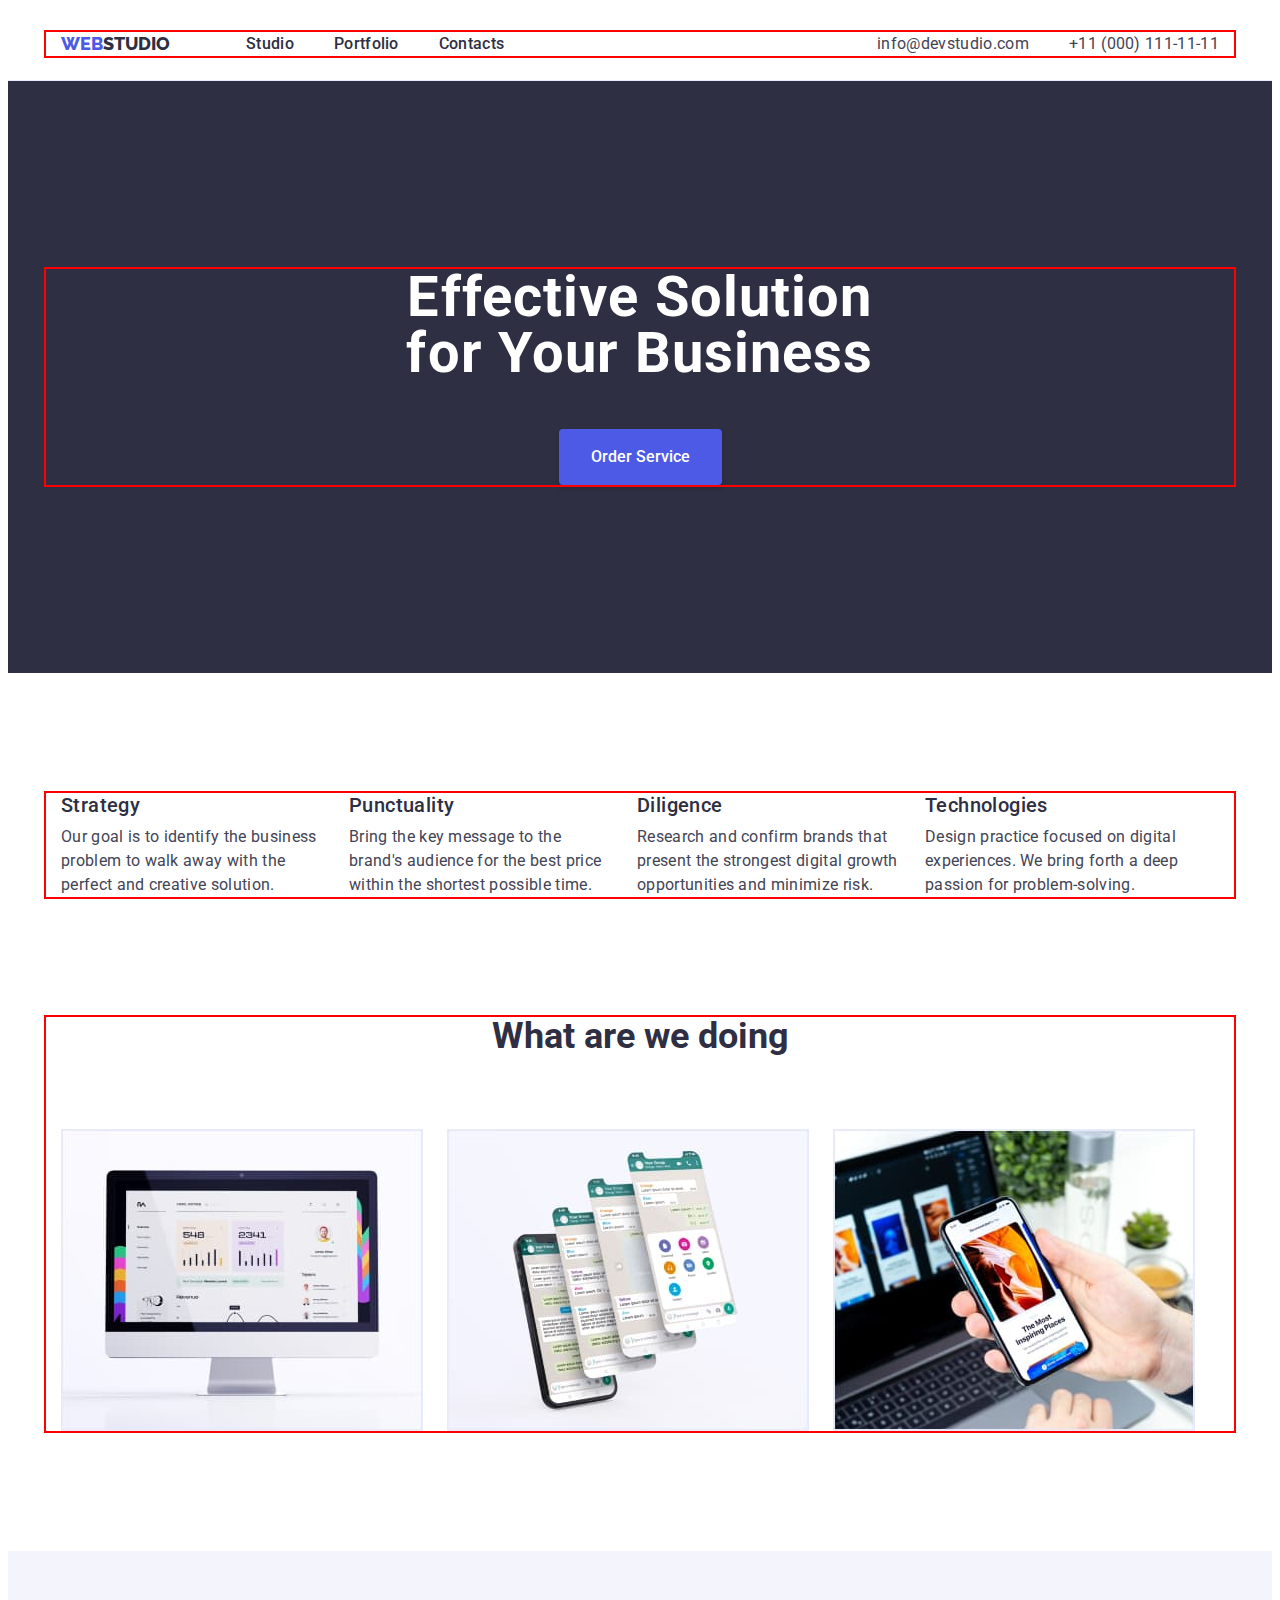
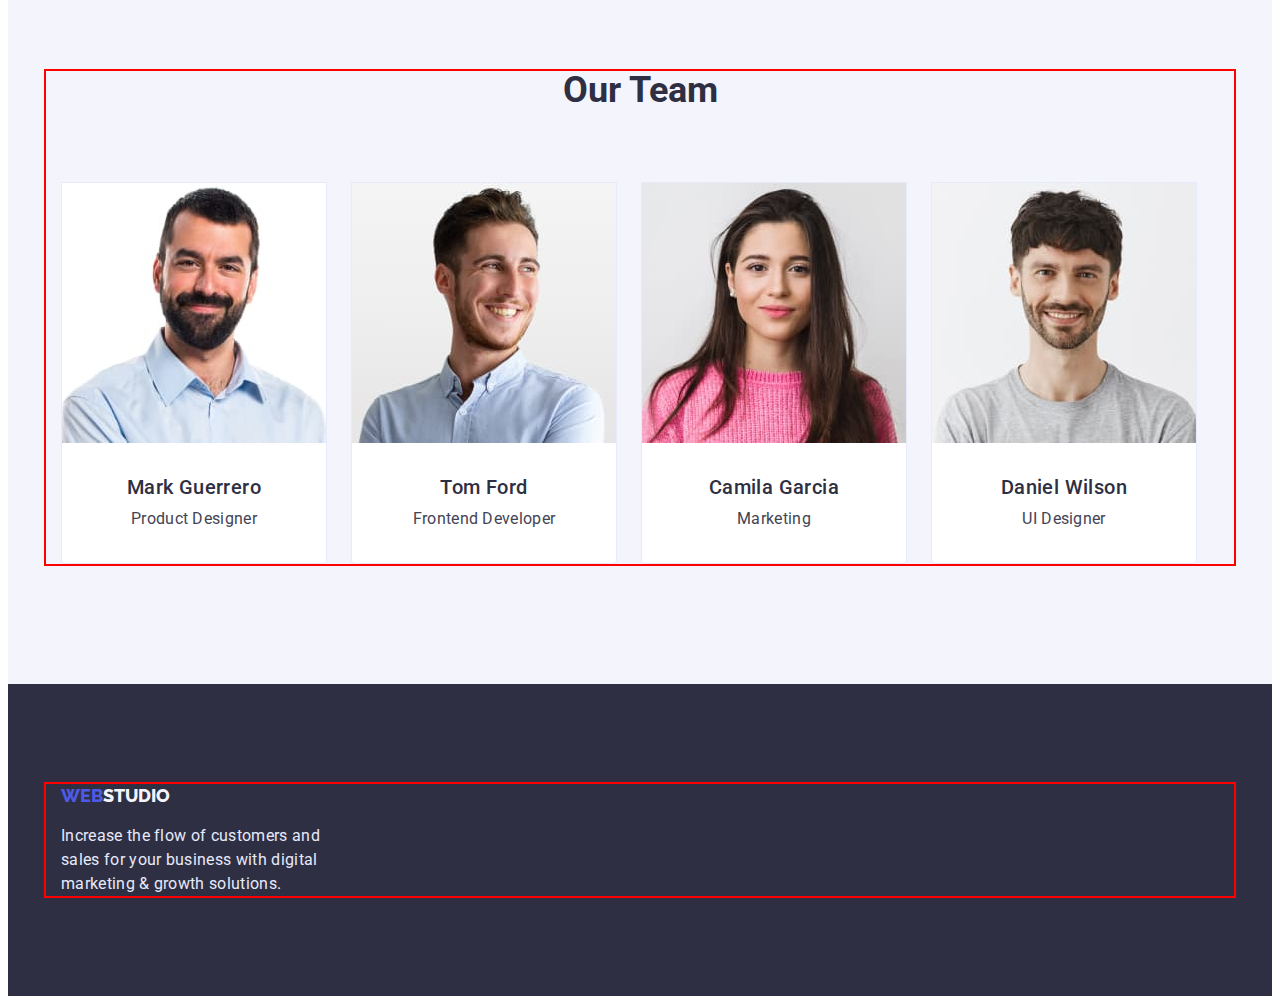
==== commit 39012f48: "Update hw 3" ====
--- a/index.html
+++ b/index.html
@@ -12,7 +12,6 @@
     <link rel="stylesheet" href="./css/styles.css">
 </head>
 <body>
-    <section class="section" >
 <header class="header">
 
         <div class="container header-container" >
@@ -32,7 +31,6 @@
     </address>
         </div>
     </header>
-    </section>
 <main>
         <section class="cover section">
 <div class="container">
--- a/css/styles.css
+++ b/css/styles.css
@@ -153,7 +153,7 @@
 }
 /* ----features---- */
 .features {
-  background-color: var(--main-background-color);
+  padding-bottom: 0;
   
 }
 .features-list {
@@ -208,7 +208,6 @@
 }
 .services-content {
   padding-top: 32px;
-  padding-right: 54px;
   padding-bottom: 32px;
   padding-left: 16px;
   text-align: left;
@@ -216,9 +215,9 @@
 .services-list {
   list-style: none;
   display: flex;
-  justify-content: space-between;
   flex-wrap: wrap;
-  gap: 24px;
+  row-gap: 48px;
+  column-gap: 24px;
   
 }
 .features-list {
@@ -227,7 +226,6 @@
 .box {
   width: 360px;
   border: 1px solid #e7e9fc;
-  margin-bottom: 48px;
 }
 .box-second {
   width: 264px;
@@ -282,13 +280,16 @@
 }
 .hero-list {
   list-style: none;
-  padding-top: 96px;
   padding-bottom: 72px;
   display: flex;
   gap: 24px;
   justify-content: center;
   
 }
+.portfolio{
+  padding-top: 96px;
+}
+
 /* ---------FOOTER--------------- */
 .footer {
   background-color: #2e2f42;
